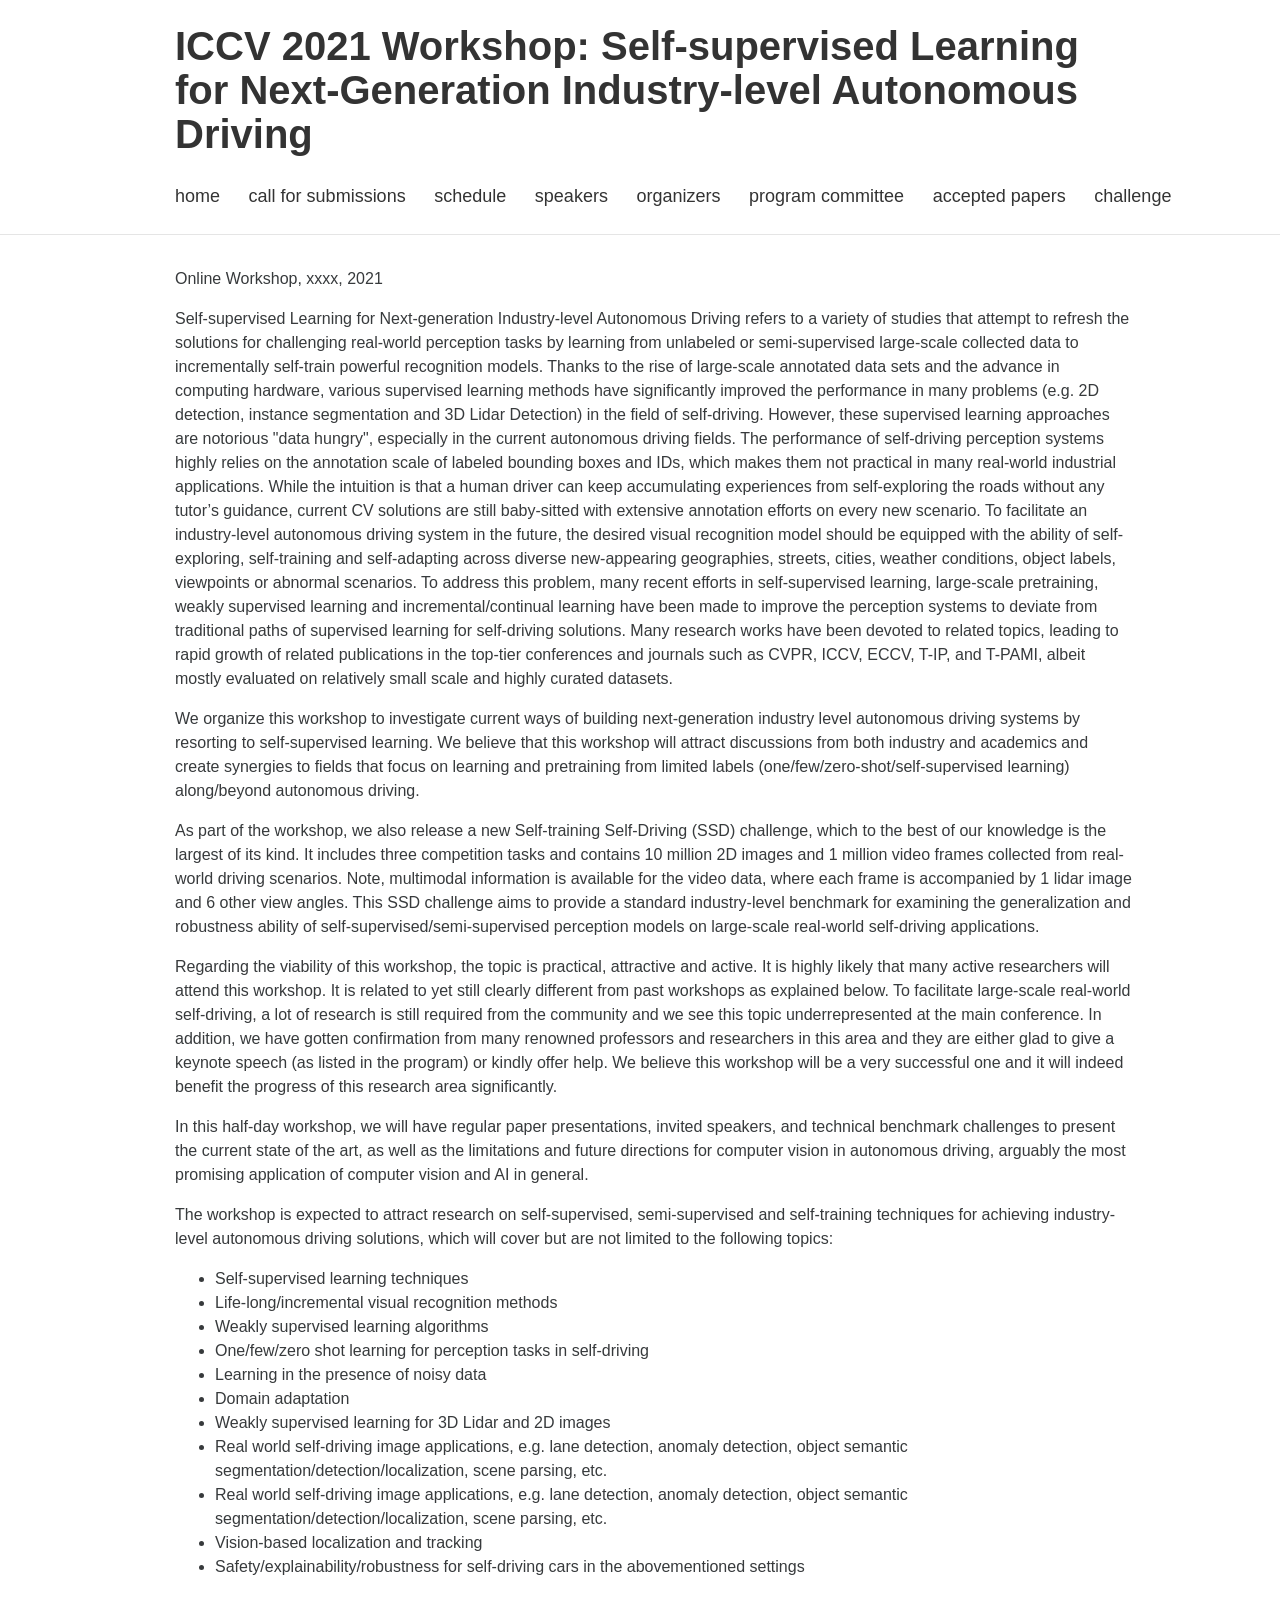
==== index.html @ ea7ca009 "init commit first commit" ====
<!DOCTYPE html>
<html lang="en">

<head>
  <!-- Required meta tags always come first -->
  <meta charset="utf-8">
  <meta http-equiv="x-ua-compatible" content="ie=edge">
  <meta name="viewport" content="width=device-width, initial-scale=1, shrink-to-fit=no">

  <title> ICCV 2021 Workshop: Self-supervised Learning for Next-Generation Industry-level Autonomous Driving </title>

  <link rel="canonical" href="./index.html">
  <link rel="stylesheet" href="./theme/css/bootstrap.min.css">
  <link rel="stylesheet" href="./theme/css/font-awesome.min.css">
  <link rel="stylesheet" href="./theme/css/pygments/default.min.css">
  <link rel="stylesheet" href="./theme/css/style.css">
  <link rel="stylesheet" href="./theme/css/custom.css">


  <meta name="description" content="ICCV 2021 Workshop: Self-supervised Learning for Next-Generation Industry-level Autonomous Driving">
</head>

<body>
  <header class="header">
    <div class="container">
      <div class="row">
        <!-- <div class="col-xs-2">
          <a href="./">
            <img class="img-fluid" src=./images/logo.png alt="ML4H: Machine Learning for Health">
          </a>
        </div> -->
        <div class="col-xs-10">
          <h1 class="title" style="width:950px"><a href="../">ICCV 2021 Workshop: Self-supervised Learning for Next-Generation Industry-level Autonomous Driving</a></h1>
          <br />
          <ul class="list-inline" style="width:max-content"> 
            <li class="list-inline-item"><a href="./index.html">Home</a></li>
            <li class="list-inline-item"><a href="./pages/call-for-participation.html">Call for Submissions</a></li>
            <li class="list-inline-item"><a href="./pages/schedule.html">Schedule</a></li>
            <li class="list-inline-item"><a href="./pages/speakers.html">Speakers</a></li>
            <li class="list-inline-item"><a href="./pages/Organizers.html">Organizers</a></li>
            <li class="list-inline-item"><a href="./pages/Program Committee.html">Program Committee</a></li>
            <li class="list-inline-item"><a href="./pages/Accepted Paper.html">Accepted Papers</a></li>
            <li class="list-inline-item"><a href="./pages/challenge">Challenge</a></li>
          </ul>
        </div>
      </div>
    </div>
  </header>

  <div class="main">
    <div class="container">
      <h1>
</h1>

<article class="article">
  <div class="content">
    <div class="container">

<div class="row">
<!-- <div class="col-md-7"> -->
    <p>
        <!-- <b>
            ML4H 2020: a workshop at
            <a href="https://neurips.cc">NeurIPS 2020</a>
        </b> <br> -->
   Online Workshop,  xxxx, 2021
   
    
    </p>
  <!-- <p>
    Workshop Webpage: <a href='https://neurips.cc/virtual/2020/protected/workshop_16146.html'>https://neurips.cc/virtual/2020/protected/workshop_16146.html</a> -->
  <!-- <pstyle="color:grey;">Workshop Webpage -->
  </p>
    
    <p>Self-supervised Learning for Next-generation Industry-level Autonomous Driving refers to a variety of studies that attempt to refresh the solutions for challenging real-world perception tasks by learning from unlabeled or semi-supervised large-scale collected data to incrementally self-train powerful recognition models. Thanks to the rise of large-scale annotated data sets and the advance in computing hardware, various supervised learning methods have significantly improved the performance in many problems (e.g. 2D detection, instance segmentation and 3D Lidar Detection) in the field of self-driving. However, these supervised learning approaches are notorious "data hungry", especially in the current autonomous driving fields. The performance of self-driving perception systems highly relies on the annotation scale of labeled bounding boxes and IDs, which makes them not practical in many real-world industrial applications. While the intuition is that a human driver can keep accumulating experiences from self-exploring the roads without any tutor’s guidance, current CV solutions are still baby-sitted with extensive annotation efforts on every new scenario. To facilitate an industry-level autonomous driving system in the future, the desired visual recognition model should be equipped with the ability of self-exploring, self-training and self-adapting across diverse new-appearing geographies, streets, cities, weather conditions, object labels, viewpoints or abnormal scenarios. To address this problem, many recent efforts in self-supervised learning, large-scale pretraining, weakly supervised learning and incremental/continual learning have been made to improve the perception systems to deviate from traditional paths of supervised learning for self-driving solutions. Many research works have been devoted to related topics, leading to rapid growth of related publications in the top-tier conferences and journals such as CVPR, ICCV, ECCV, T-IP, and T-PAMI, albeit mostly evaluated on relatively small scale and highly curated datasets.</p>
    <p>We organize this workshop to investigate current ways of building next-generation industry level autonomous driving systems by resorting to self-supervised learning. We believe that this workshop will attract discussions from both industry and academics and create synergies to fields that focus on learning and pretraining from limited labels (one/few/zero-shot/self-supervised learning) along/beyond autonomous driving. </p>  
    <p>As part of the workshop, we also release a new Self-training Self-Driving (SSD) challenge, which to the best of our knowledge is the largest of its kind. It includes three competition tasks and contains 10 million 2D images and 1 million video frames collected from real-world driving scenarios. Note, multimodal information is available for the video data, where each frame is accompanied by 1 lidar image and 6 other view angles. This SSD challenge aims to provide a standard industry-level benchmark for examining the generalization and robustness ability of self-supervised/semi-supervised perception models on large-scale real-world self-driving applications.</p>
    <p>
      Regarding the viability of this workshop, the topic is practical, attractive and active. It is highly likely that many active researchers will attend this workshop. It is related to yet still clearly different from past workshops as explained below.  To facilitate large-scale real-world self-driving, a lot of research is still required from the community and we see this topic underrepresented at the main conference. In addition, we have gotten confirmation from many renowned professors and researchers in this area and they are either glad to give a keynote speech (as listed in the program) or kindly offer help. We believe this workshop will be a very successful one and it will indeed benefit the progress of this research area significantly.
    </p>
    <p>
      In this half-day workshop, we will have regular paper presentations, invited speakers, and technical benchmark challenges to present the current state of the art, as well as the limitations and future directions for computer vision in autonomous driving, arguably the most promising application of computer vision and AI in general.
    </p>
    <!-- <div></div> -->
<!-- </div> -->


    <!-- </div> -->

<!-- <div class="text"> -->
    <p>The workshop is expected to attract research on self-supervised, semi-supervised and self-training techniques for achieving industry-level autonomous driving solutions, which will cover but are not limited to the following topics: </p>
    <ul>
      <li>
        Self-supervised learning techniques
      </li>
      <li>
        Life-long/incremental visual recognition methods
      </li>
      <li>
        Weakly supervised learning algorithms
      </li>
      <li>
        One/few/zero shot learning for perception tasks in self-driving
      </li>
      <li>
        Learning in the presence of noisy data
      </li>
      <li>
        Domain adaptation
      </li>
      <li>
        Weakly supervised learning for 3D Lidar and 2D images
      </li>
      <li>
        Real world self-driving image applications, e.g. lane detection, anomaly detection, object semantic segmentation/detection/localization, scene parsing, etc.
      </li>
      <li>
        Real world self-driving image applications, e.g. lane detection, anomaly detection, object semantic segmentation/detection/localization, scene parsing, etc.
      </li>
      <li>
        Vision-based localization and tracking
      </li>
      <li>
        Safety/explainability/robustness for self-driving cars in the abovementioned settings
      </li>
    </ul>    
    <!-- <p>Apply for a <a href="https://forms.gle/SEc4Nj3RnmN6GN8e8">Travel Grant</a>.</p> -->



</div>
  </div>
</article>
    </div>
  </div>

  <!-- <footer class="footer">
    <div class="container">
      <div class="row">
       <ul class="col-sm-6 list-inline">


          <li class="list-inline-item"><a href="./categories.html">Categories</a></li>

        </ul>
        <p class="col-sm-6 text-sm-right text-muted">
          <a href="https://github.com/ml4health/ml4health.github.io">
          source on github
          </a>
          /
          <a href="https://github.com/getpelican/pelican" target="_blank">powered by Pelican</a>
          /
          <a href="https://github.com/nairobilug/pelican-alchemy" target="_blank">&#x2728;</a>
        </p>
      </div>
    </div>
  </footer> -->
</body>

</html>
---- theme/css/pygments/default.min.css ----
.highlight pre .hll{background-color:#ffc}.highlight pre{background:#f8f8f8}.highlight pre .c{color:#408080;font-style:italic}.highlight pre .err{border:1px solid #f00}.highlight pre .k{color:#008000;font-weight:bold}.highlight pre .o{color:#666}.highlight pre .ch{color:#408080;font-style:italic}.highlight pre .cm{color:#408080;font-style:italic}.highlight pre .cp{color:#bc7a00}.highlight pre .cpf{color:#408080;font-style:italic}.highlight pre .c1{color:#408080;font-style:italic}.highlight pre .cs{color:#408080;font-style:italic}.highlight pre .gd{color:#a00000}.highlight pre .ge{font-style:italic}.highlight pre .gr{color:#f00}.highlight pre .gh{color:#000080;font-weight:bold}.highlight pre .gi{color:#00a000}.highlight pre .go{color:#888}.highlight pre .gp{color:#000080;font-weight:bold}.highlight pre .gs{font-weight:bold}.highlight pre .gu{color:#800080;font-weight:bold}.highlight pre .gt{color:#04d}.highlight pre .kc{color:#008000;font-weight:bold}.highlight pre .kd{color:#008000;font-weight:bold}.highlight pre .kn{color:#008000;font-weight:bold}.highlight pre .kp{color:#008000}.highlight pre .kr{color:#008000;font-weight:bold}.highlight pre .kt{color:#b00040}.highlight pre .m{color:#666}.highlight pre .s{color:#ba2121}.highlight pre .na{color:#7d9029}.highlight pre .nb{color:#008000}.highlight pre .nc{color:#00f;font-weight:bold}.highlight pre .no{color:#800}.highlight pre .nd{color:#a2f}.highlight pre .ni{color:#999;font-weight:bold}.highlight pre .ne{color:#d2413a;font-weight:bold}.highlight pre .nf{color:#00f}.highlight pre .nl{color:#a0a000}.highlight pre .nn{color:#00f;font-weight:bold}.highlight pre .nt{color:#008000;font-weight:bold}.highlight pre .nv{color:#19177c}.highlight pre .ow{color:#a2f;font-weight:bold}.highlight pre .w{color:#bbb}.highlight pre .mb{color:#666}.highlight pre .mf{color:#666}.highlight pre .mh{color:#666}.highlight pre .mi{color:#666}.highlight pre .mo{color:#666}.highlight pre .sb{color:#ba2121}.highlight pre .sc{color:#ba2121}.highlight pre .sd{color:#ba2121;font-style:italic}.highlight pre .s2{color:#ba2121}.highlight pre .se{color:#b62;font-weight:bold}.highlight pre .sh{color:#ba2121}.highlight pre .si{color:#b68;font-weight:bold}.highlight pre .sx{color:#008000}.highlight pre .sr{color:#b68}.highlight pre .s1{color:#ba2121}.highlight pre .ss{color:#19177c}.highlight pre .bp{color:#008000}.highlight pre .vc{color:#19177c}.highlight pre .vg{color:#19177c}.highlight pre .vi{color:#19177c}.highlight pre .il{color:#666}
---- theme/css/style.css ----
::selection {
    background: #0085a1;
    color: #fff;
    text-shadow: none;
  }
  
  body {
    background-color: #f5f5f5;
  }
  
  a {
    color: #333;
  }
  
  a:focus,
  a:hover {
    color: #0085a1;
  }
  
  blockquote {
    color: #818a91;
    font-style: italic;
  }
  
  hr {
    margin: 1.5rem 0;
  }
  
  /* ------------------------------------------------------------------------- */
  
  .container {
    max-width: 960px;
  }
  
  .header,
  .footer {
    padding: 1.5rem 0 .5rem;
  }
  
  .header {
    border-bottom: 1px solid rgba(0,0,0,.1);
  }
  
  .header img {
    margin-bottom: 1rem;
  }
  
  .header .title {
    font-weight: bold;
    margin-bottom: 1rem;
  }
  
  .header ul,
  .header li {
    margin-bottom: .5rem;
  }
  
  .header ul {
    font-size: 1.25rem;
    font-weight: 300;
    text-transform: lowercase;
  }
  
  .main {
    background-color: #fff;
    padding: 1.5rem 0;
  }
  
  .footer {
    border-top: 1px solid rgba(0,0,0,.1);
  }
  
  .highlight pre {
    border: 1px solid rgba(0,0,0,.1);
    padding: 1rem;
  }
  
  .pagination .page-link {
    color: #333;
  }
  
  .teaser header ul {
    list-style: none;
    padding-left: 0;
  }
  
  .teaser header li {
    margin-bottom: .5rem;
  }
  
  .teaser .content p {
    margin-bottom: 0;
  }
  
  .article header ul,
  .article header li {
    margin-bottom: .5rem;
  }
  
  .article header li:not(:last-child) {
    margin-right: 10px;
  }
  
  .article .content a {
    text-decoration: underline
  }
  
  @media (min-width: 576px) {
    .header .title {
      font-size: 3rem;
    }
  }
  
  @media (max-width: 576px) {
    .header,
    .footer {
      text-align: center;
    }
  
    .teaser header li {
      display: inline-block;
    }
  
    .teaser header li:not(:last-child) {
      margin-right: 10px;
    }
  }
---- theme/css/custom.css ----
body {
    background-color:#FFF;
    }
    
   .header h1.title {
   font-size:2.5em;
   padding-bottom:0em;
   margin-bottom:0em;
   }
   
   .header h1 a {
   /*color:white;*/
   }
   
   .header h1 a:hover {
   text-decoration: none;
   }
   
   .list-inline-item{
   font-size:0.9em;
   border: 0px solid black;
   padding: 0em 1em 0em 0.0em;
   }
   
   .list-inline-item a{
   /*color:white;*/
   }
   
   .list-inline-item a:hover{
   /*color:white;*/
   color:#22A6c7;
   text-decoration: none;
   padding-bottom:0.5em;
   border-bottom:3px solid #1372CE;
   border-bottom:3px solid #22A6c7;
   }
   
   p.text-muted {
   /*color:#CCC !important*/
   }
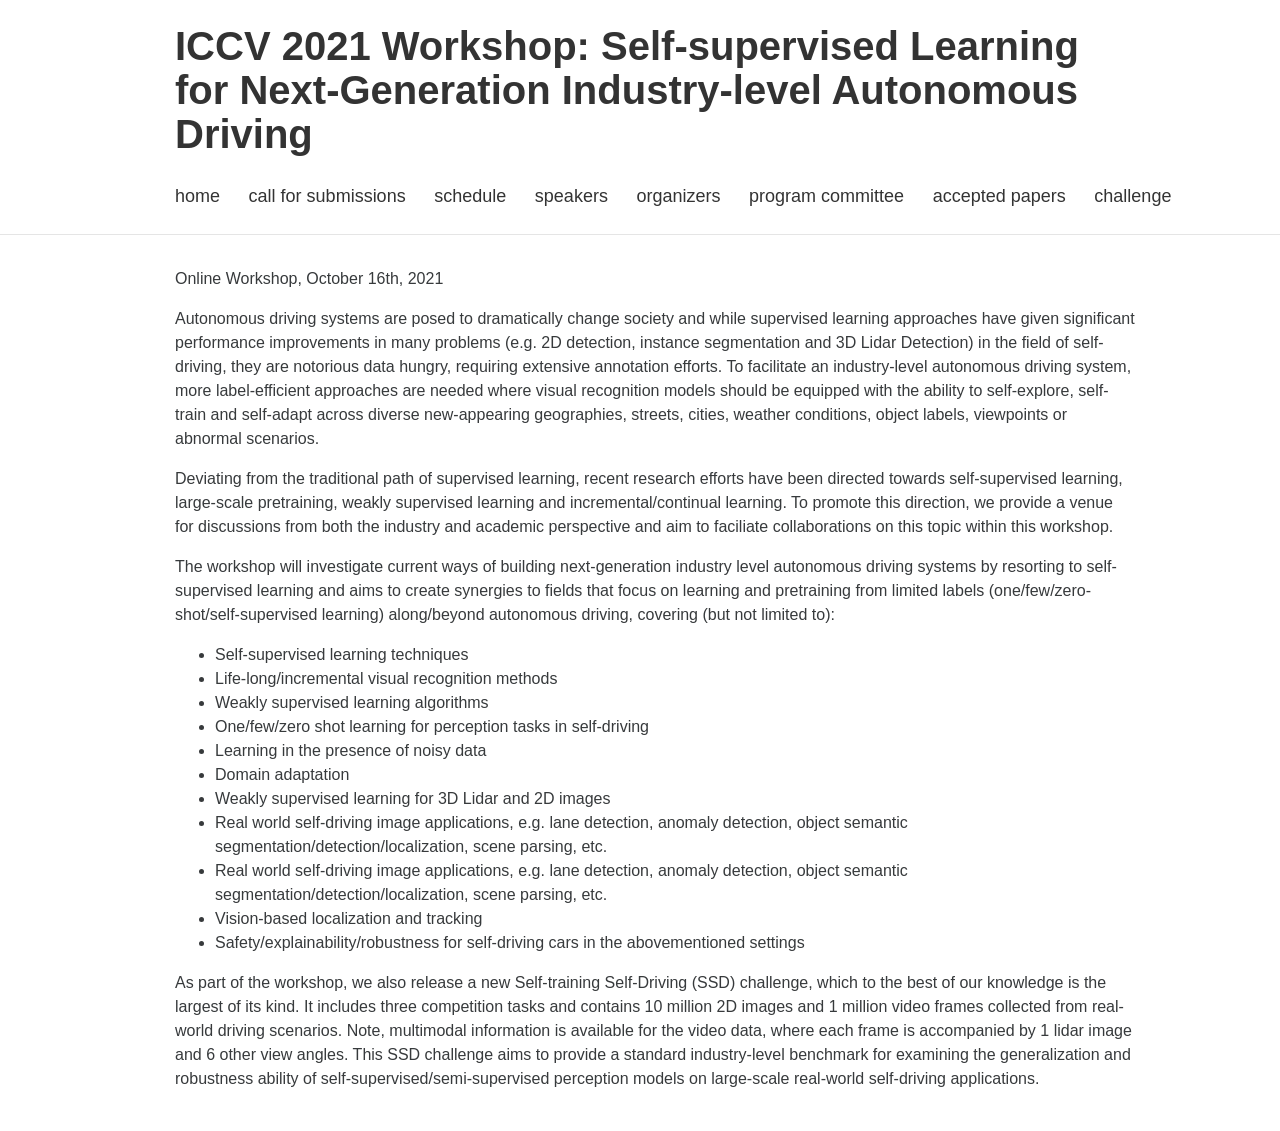
==== commit 8457daaf: "Update index page" ====
--- a/index.html
+++ b/index.html
@@ -38,7 +38,7 @@
             <li class="list-inline-item"><a href="./pages/call-for-participation.html">Call for Submissions</a></li>
             <li class="list-inline-item"><a href="./pages/schedule.html">Schedule</a></li>
             <li class="list-inline-item"><a href="./pages/speakers.html">Speakers</a></li>
-            <li class="list-inline-item"><a href="./pages/Organizers.html">Organizers</a></li>
+            <li class="list-inline-item"><a href="./pages/organizers.html">Organizers</a></li>
             <li class="list-inline-item"><a href="./pages/Program Committee.html">Program Committee</a></li>
             <li class="list-inline-item"><a href="./pages/Accepted Paper.html">Accepted Papers</a></li>
             <li class="list-inline-item"><a href="./pages/challenge">Challenge</a></li>
@@ -64,7 +64,7 @@
             ML4H 2020: a workshop at
             <a href="https://neurips.cc">NeurIPS 2020</a>
         </b> <br> -->
-   Online Workshop,  xxxx, 2021
+   Online Workshop,  October 16th, 2021
    
     
     </p>
@@ -73,15 +73,11 @@
   <!-- <pstyle="color:grey;">Workshop Webpage -->
   </p>
     
-    <p>Self-supervised Learning for Next-generation Industry-level Autonomous Driving refers to a variety of studies that attempt to refresh the solutions for challenging real-world perception tasks by learning from unlabeled or semi-supervised large-scale collected data to incrementally self-train powerful recognition models. Thanks to the rise of large-scale annotated data sets and the advance in computing hardware, various supervised learning methods have significantly improved the performance in many problems (e.g. 2D detection, instance segmentation and 3D Lidar Detection) in the field of self-driving. However, these supervised learning approaches are notorious "data hungry", especially in the current autonomous driving fields. The performance of self-driving perception systems highly relies on the annotation scale of labeled bounding boxes and IDs, which makes them not practical in many real-world industrial applications. While the intuition is that a human driver can keep accumulating experiences from self-exploring the roads without any tutor’s guidance, current CV solutions are still baby-sitted with extensive annotation efforts on every new scenario. To facilitate an industry-level autonomous driving system in the future, the desired visual recognition model should be equipped with the ability of self-exploring, self-training and self-adapting across diverse new-appearing geographies, streets, cities, weather conditions, object labels, viewpoints or abnormal scenarios. To address this problem, many recent efforts in self-supervised learning, large-scale pretraining, weakly supervised learning and incremental/continual learning have been made to improve the perception systems to deviate from traditional paths of supervised learning for self-driving solutions. Many research works have been devoted to related topics, leading to rapid growth of related publications in the top-tier conferences and journals such as CVPR, ICCV, ECCV, T-IP, and T-PAMI, albeit mostly evaluated on relatively small scale and highly curated datasets.</p>
-    <p>We organize this workshop to investigate current ways of building next-generation industry level autonomous driving systems by resorting to self-supervised learning. We believe that this workshop will attract discussions from both industry and academics and create synergies to fields that focus on learning and pretraining from limited labels (one/few/zero-shot/self-supervised learning) along/beyond autonomous driving. </p>  
-    <p>As part of the workshop, we also release a new Self-training Self-Driving (SSD) challenge, which to the best of our knowledge is the largest of its kind. It includes three competition tasks and contains 10 million 2D images and 1 million video frames collected from real-world driving scenarios. Note, multimodal information is available for the video data, where each frame is accompanied by 1 lidar image and 6 other view angles. This SSD challenge aims to provide a standard industry-level benchmark for examining the generalization and robustness ability of self-supervised/semi-supervised perception models on large-scale real-world self-driving applications.</p>
-    <p>
-      Regarding the viability of this workshop, the topic is practical, attractive and active. It is highly likely that many active researchers will attend this workshop. It is related to yet still clearly different from past workshops as explained below.  To facilitate large-scale real-world self-driving, a lot of research is still required from the community and we see this topic underrepresented at the main conference. In addition, we have gotten confirmation from many renowned professors and researchers in this area and they are either glad to give a keynote speech (as listed in the program) or kindly offer help. We believe this workshop will be a very successful one and it will indeed benefit the progress of this research area significantly.
-    </p>
-    <p>
-      In this half-day workshop, we will have regular paper presentations, invited speakers, and technical benchmark challenges to present the current state of the art, as well as the limitations and future directions for computer vision in autonomous driving, arguably the most promising application of computer vision and AI in general.
-    </p>
+    <p>Autonomous driving systems are posed to dramatically change society and while supervised learning approaches have given significant performance improvements in many problems (e.g. 2D detection, instance segmentation and 3D Lidar Detection) in the field of self-driving, they are notorious data hungry, requiring extensive annotation efforts. To facilitate an industry-level autonomous driving system, more label-efficient approaches are needed where visual recognition models should be equipped with the ability to self-explore, self-train and self-adapt across diverse new-appearing geographies, streets, cities, weather conditions, object labels, viewpoints or abnormal scenarios.</p> 
+
+<p>Deviating from the traditional path of supervised learning, recent research efforts have been directed towards self-supervised learning, large-scale pretraining, weakly supervised learning and incremental/continual learning. To promote this direction, we provide a venue for discussions from both the industry and academic perspective and aim to faciliate collaborations on this topic within this workshop.</p> 
+
+
     <!-- <div></div> -->
 <!-- </div> -->
 
@@ -89,7 +85,7 @@
     <!-- </div> -->
 
 <!-- <div class="text"> -->
-    <p>The workshop is expected to attract research on self-supervised, semi-supervised and self-training techniques for achieving industry-level autonomous driving solutions, which will cover but are not limited to the following topics: </p>
+    <p>The workshop will investigate current ways of building next-generation industry level autonomous driving systems by resorting to self-supervised learning and aims to create synergies to fields that focus on learning and pretraining from limited labels (one/few/zero-shot/self-supervised learning) along/beyond autonomous driving, covering (but not limited to): </p>
     <ul>
       <li>
         Self-supervised learning techniques
@@ -128,6 +124,7 @@
     <!-- <p>Apply for a <a href="https://forms.gle/SEc4Nj3RnmN6GN8e8">Travel Grant</a>.</p> -->
 
 
+<p>As part of the workshop, we also release a new Self-training Self-Driving (SSD) challenge, which to the best of our knowledge is the largest of its kind. It includes three competition tasks and contains 10 million 2D images and 1 million video frames collected from real-world driving scenarios. Note, multimodal information is available for the video data, where each frame is accompanied by 1 lidar image and 6 other view angles. This SSD challenge aims to provide a standard industry-level benchmark for examining the generalization and robustness ability of self-supervised/semi-supervised perception models on large-scale real-world self-driving applications.</p>
 
 </div>
   </div>
--- a/theme/css/custom.css
+++ b/theme/css/custom.css
@@ -37,4 +37,8 @@
    
    p.text-muted {
    /*color:#CCC !important*/
+   }
+
+   .thumbnail p{
+    margin-bottom: 0;
    }
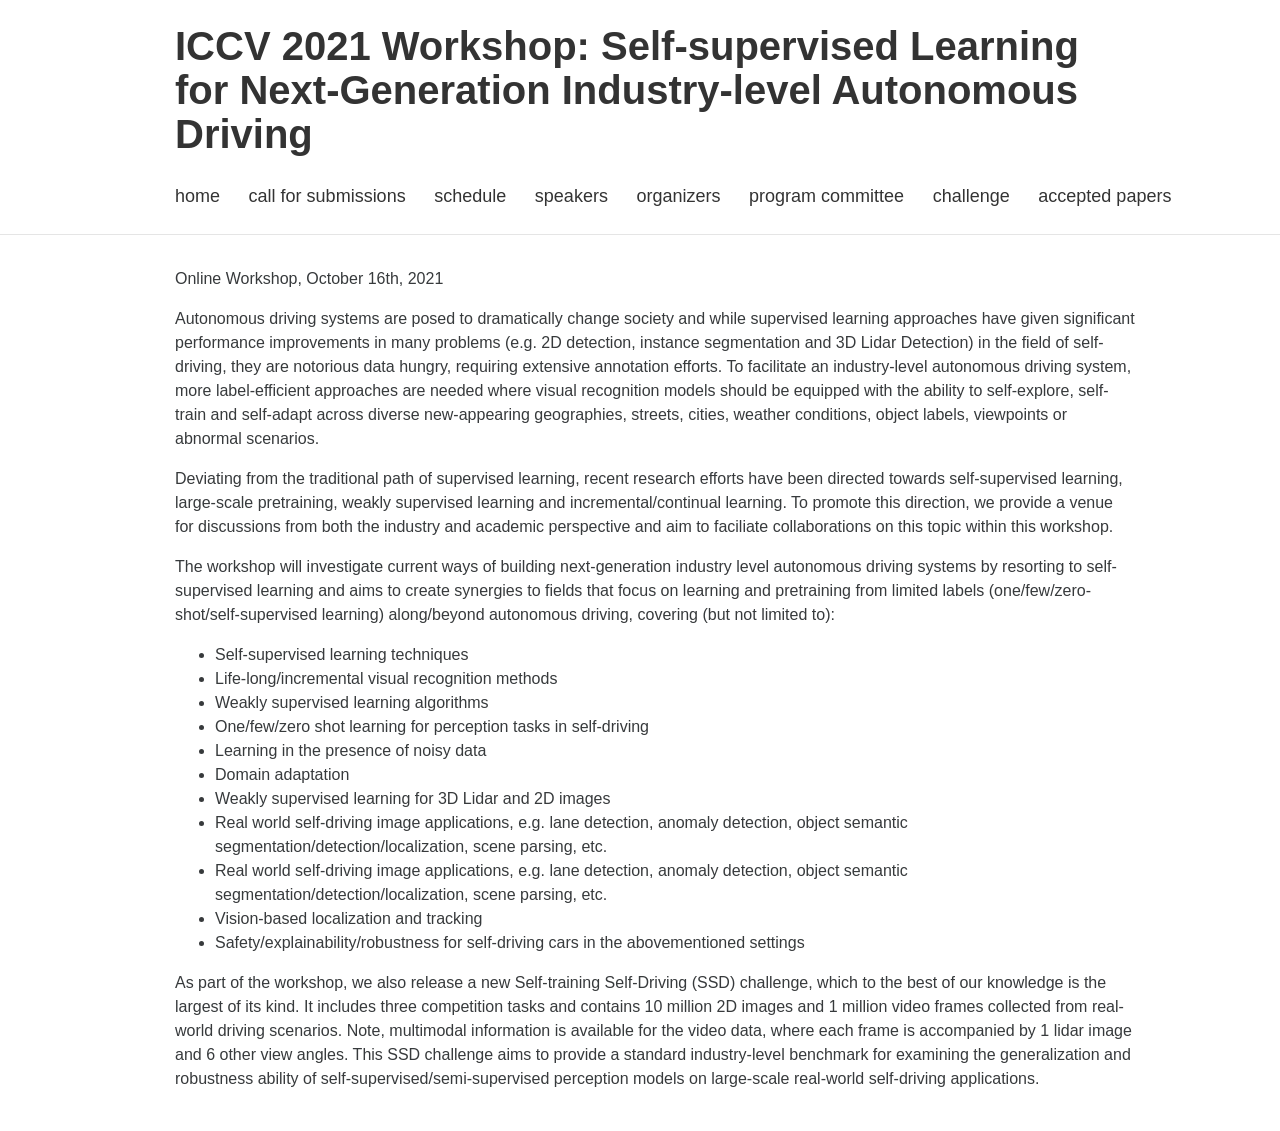
==== commit eb45bb82: "update speakers/organizers/program committee/challenge pages" ====
--- a/index.html
+++ b/index.html
@@ -31,7 +31,7 @@
           </a>
         </div> -->
         <div class="col-xs-10">
-          <h1 class="title" style="width:950px"><a href="../">ICCV 2021 Workshop: Self-supervised Learning for Next-Generation Industry-level Autonomous Driving</a></h1>
+          <h1 class="title" style="width:950px"><a href="./index.html">ICCV 2021 Workshop: Self-supervised Learning for Next-Generation Industry-level Autonomous Driving</a></h1>
           <br />
           <ul class="list-inline" style="width:max-content"> 
             <li class="list-inline-item"><a href="./index.html">Home</a></li>
@@ -40,8 +40,8 @@
             <li class="list-inline-item"><a href="./pages/speakers.html">Speakers</a></li>
             <li class="list-inline-item"><a href="./pages/organizers.html">Organizers</a></li>
             <li class="list-inline-item"><a href="./pages/Program Committee.html">Program Committee</a></li>
+            <li class="list-inline-item"><a href="./pages/challenge.html">Challenge</a></li>
             <li class="list-inline-item"><a href="./pages/Accepted Paper.html">Accepted Papers</a></li>
-            <li class="list-inline-item"><a href="./pages/challenge">Challenge</a></li>
           </ul>
         </div>
       </div>
--- a/theme/css/style.css
+++ b/theme/css/style.css
@@ -125,4 +125,6 @@
       margin-right: 10px;
     }
   }
-  +  .thumbnail {
+    margin-bottom: 20px;
+  }
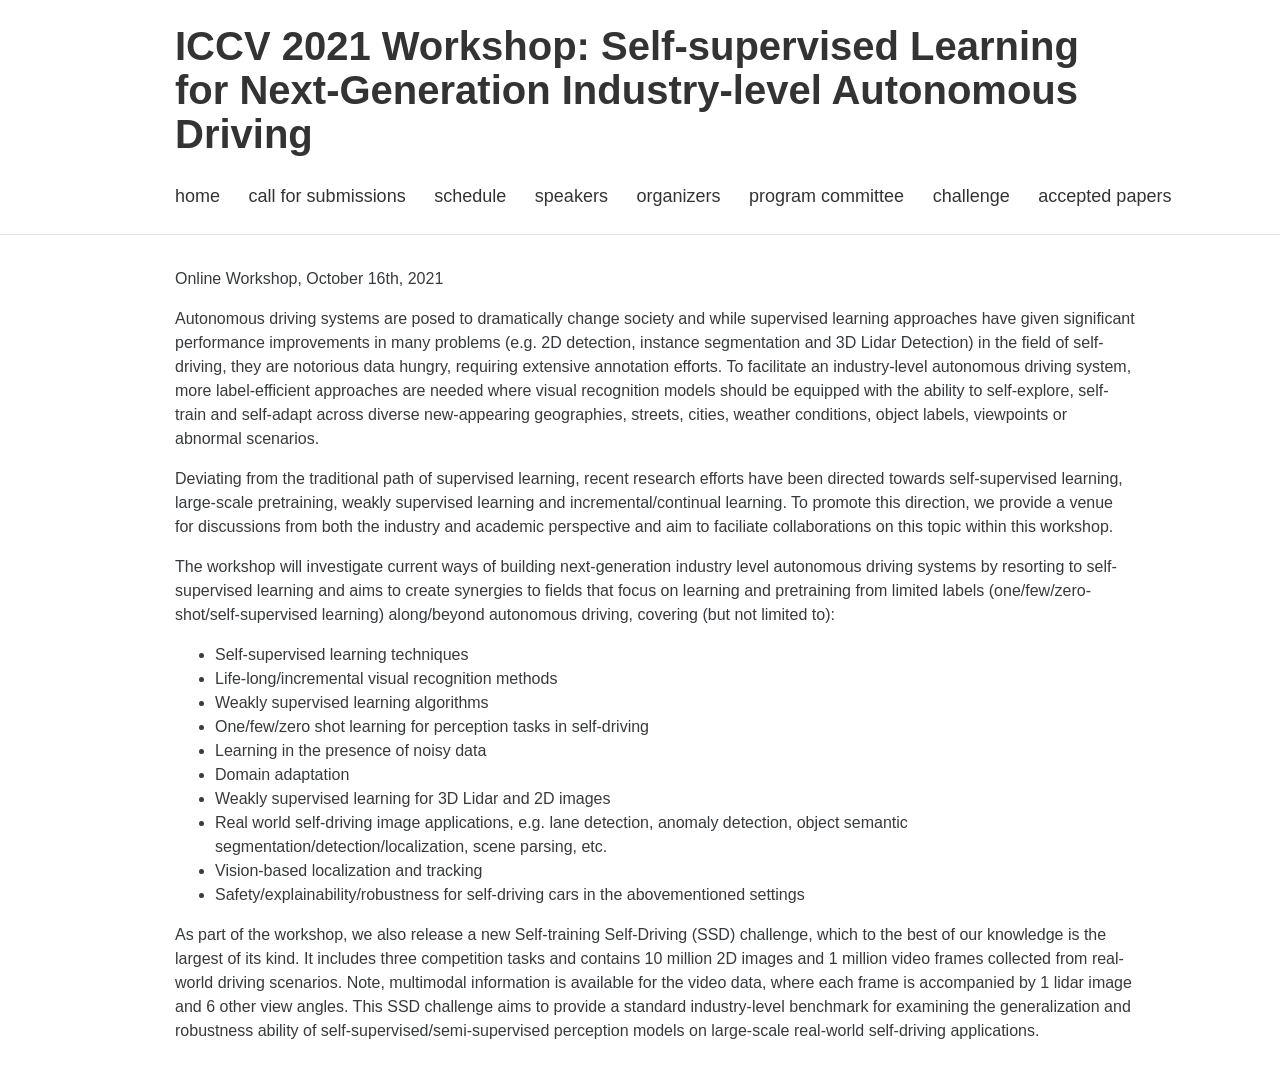
==== commit 58bde576: "Removed duplicate entry in index CFP" ====
--- a/index.html
+++ b/index.html
@@ -112,9 +112,6 @@
         Real world self-driving image applications, e.g. lane detection, anomaly detection, object semantic segmentation/detection/localization, scene parsing, etc.
       </li>
       <li>
-        Real world self-driving image applications, e.g. lane detection, anomaly detection, object semantic segmentation/detection/localization, scene parsing, etc.
-      </li>
-      <li>
         Vision-based localization and tracking
       </li>
       <li>
